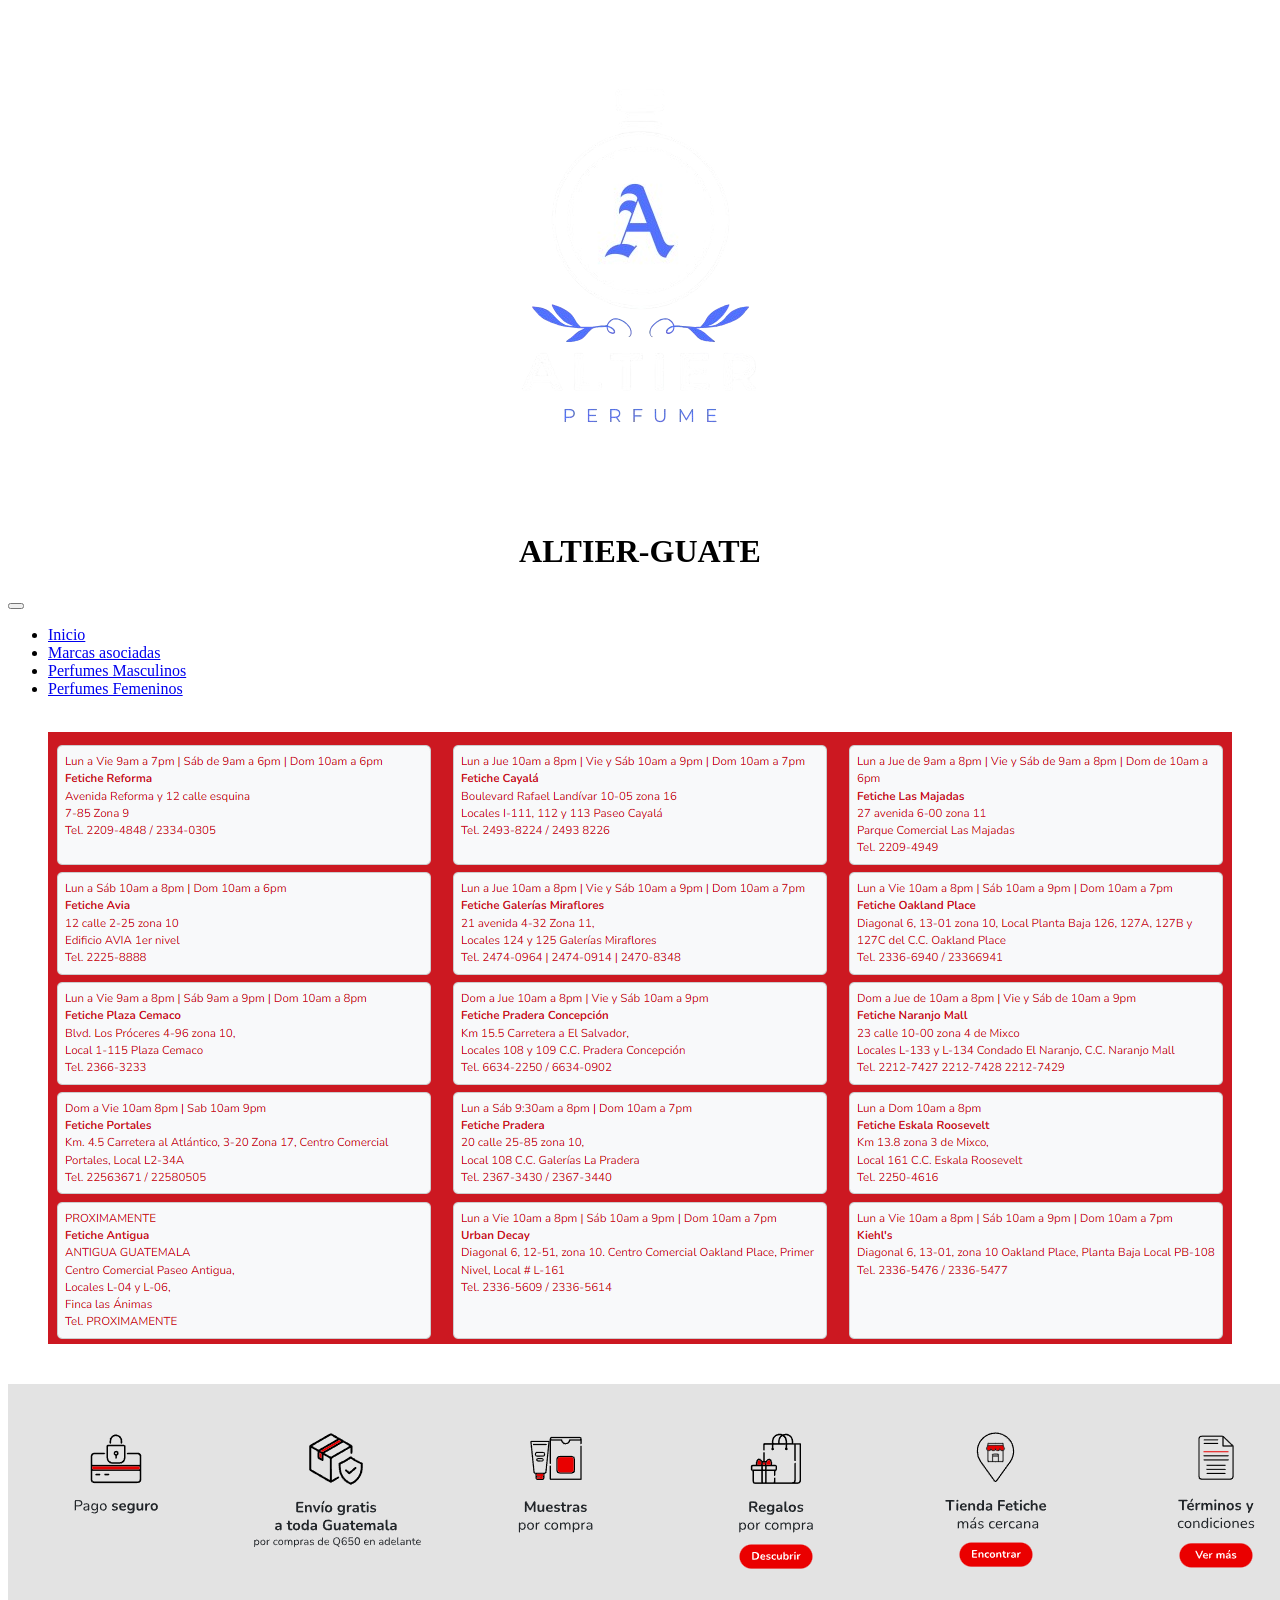
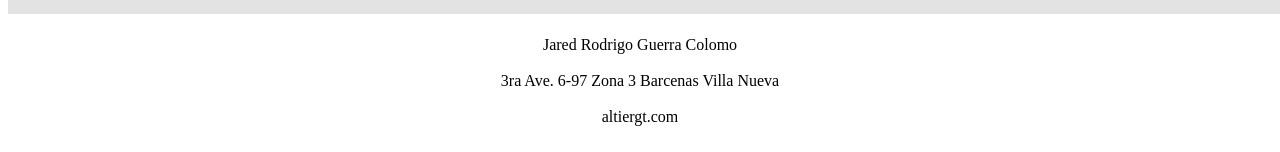
==== contac.html @ eb1dbc2e "nuevapagina" ====
<!DOCTYPE html>
<html lang="en">
<head>
    <link rel="stylesheet" href="css/style.css">
    <meta charset="UTF-8">
    <meta name="viewport" content="width=device-width, initial-scale=1.0">
    <title>Perfume</title>
</head>
<body>
    <header>
        <center>
             <div class="titulo">
                <img src="img/logob.png" >
                <h1><b>ALTIER-GUATE</b></h1>
            </div>
        </center>
        <div class="barras">
            <button onclick="abrir_cerrar_menu()" class='boton_menu' id='x'></button> 
        </div>
        
        <nav id="menu" class="desplegable">
            
            <ul>
                <li><a href="index.html">Inicio</a></li>
                <li><a href="marcas.html">Marcas asociadas</a></li>
                <li><a href="hombres.html">Perfumes Masculinos</a></li>
                <li><a href="mujeres.html">Perfumes Femeninos</a></li>
                
                
            </ul>
        </nav>
   
        
    </header>
    <main> 
        <div class="contacus"> 
            <br>
            <center>
            <img src="img/contac1.png" >
            </center>
        </div>
        <br>
        <div class="contacus1"> 
            <br>
            <center>
            <img src="img/contac.png" >
            </center>
        </div>
        <br>
    </main>
    <script src="java/main.js"></script>
</body>
<footer> 
    <center> Jared Rodrigo Guerra Colomo</center> <br>
    <center> 3ra Ave. 6-97 Zona 3 Barcenas Villa Nueva  </center> <br>
    <center> altiergt.com </center> <br>
</footer>
</html>
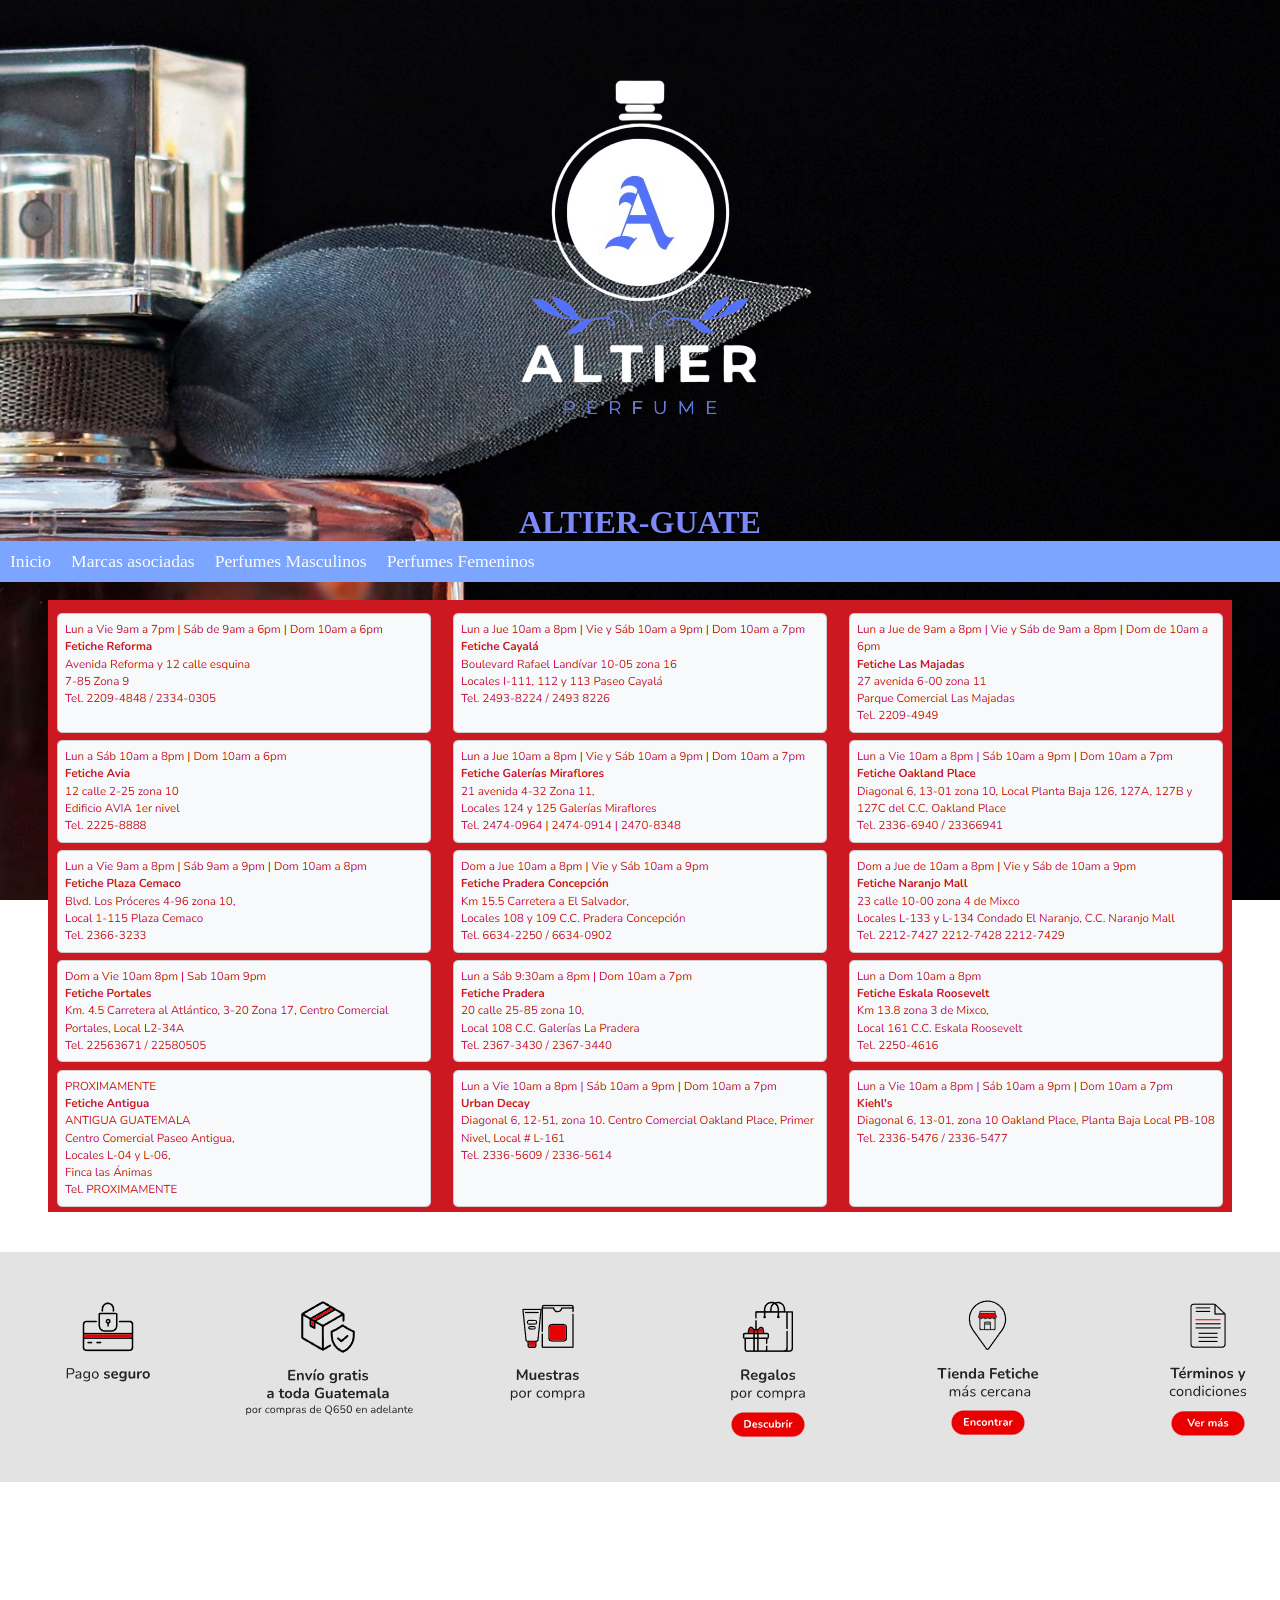
==== commit 030815f7: "Update contac.html" ====
--- a/contac.html
+++ b/contac.html
@@ -1,7 +1,7 @@
 <!DOCTYPE html>
 <html lang="en">
 <head>
-    <link rel="stylesheet" href="css/style.css">
+    <link rel="stylesheet" href="CSS/style.css">
     <meta charset="UTF-8">
     <meta name="viewport" content="width=device-width, initial-scale=1.0">
     <title>Perfume</title>
--- a/CSS/style.css
+++ b/CSS/style.css
@@ -0,0 +1,112 @@
+main{
+    color: white;
+}
+footer{
+    color: white;
+}
+*{
+    margin: 0;
+    padding: 0;
+    box-sizing: border-box
+}
+
+body{
+   background-image: url(fondoperfum.jpg);
+    background-position: center;
+    background-repeat: no-repeat;
+    background-size: cover;
+    background-attachment: fixed;
+}
+
+.barras{display: none;}
+.desplegable{background: #7ca5ff;}
+ul{
+    display: flex;
+    flex-direction: row;
+}
+ul li{
+    padding: 10px;
+    list-style: none;
+}
+ul li a{  color: rgb(248, 251, 255);
+    text-decoration: none;
+    display: block;
+    margin: auto;
+    text-align: center;
+    font-size: 1.1rem;
+}
+nav ul li:hover{background: #c7baff; }
+@media (max-width: 850px) {
+.barras{
+    background-color: #a693ff;
+    display: block;
+}
+.desplegable{
+    background: none;
+    transform: translate(-100%);
+    transition: 0.5s;
+    font-size: 1.5rem;
+    width: 50%;
+}
+ul{
+    display: flex;
+    flex-direction: column;
+    height: 100vh;
+}
+a{
+    padding: 0;
+}
+a{
+    font-size: 1.5rem;
+    padding: 20px 0px 20px 20px;
+    display: block;
+    text-align: center;
+}
+.boton_menu{
+    background-image: url(vectorb.png);
+    background-color: #0b4479;
+    background-repeat: no-repeat;
+    height: 30px;
+    width: 30px;
+    background-size: 30px 30px;
+    background-position: center;
+}
+button{
+    margin: 5px;
+    border: none;
+    margin: 10px 10px 10px 10px;
+}
+.abrir_menu{
+    background: rgba(30, 30, 30, 0.6);
+    backdrop-filter: blur(2px);
+    transform: translate(0%);
+    width: 50%;
+    transition: 0.5s;
+}
+.colocar_x{
+    background-image: url(xsinfondo.png);
+    background-color: #1e1e1e;
+    background-repeat: no-repeat;
+    height: 30px;
+    width: 30px;
+    background-size: 30px 30px;
+    background-position: center;
+}
+@media (max-width: 500px){
+    .desplegable{
+        width: 100%;
+        height: 100vh;
+        font-size: 1.6rem;
+    }
+}
+}
+
+.titulo{
+    color: rgb(125, 137, 248);
+}
+:is(.desayuno1, .desayuno2, .desayuno3){
+    background-position: center;
+    background-repeat: no-repeat;
+    background-size: cover;
+    background-attachment: fixed;
+}
